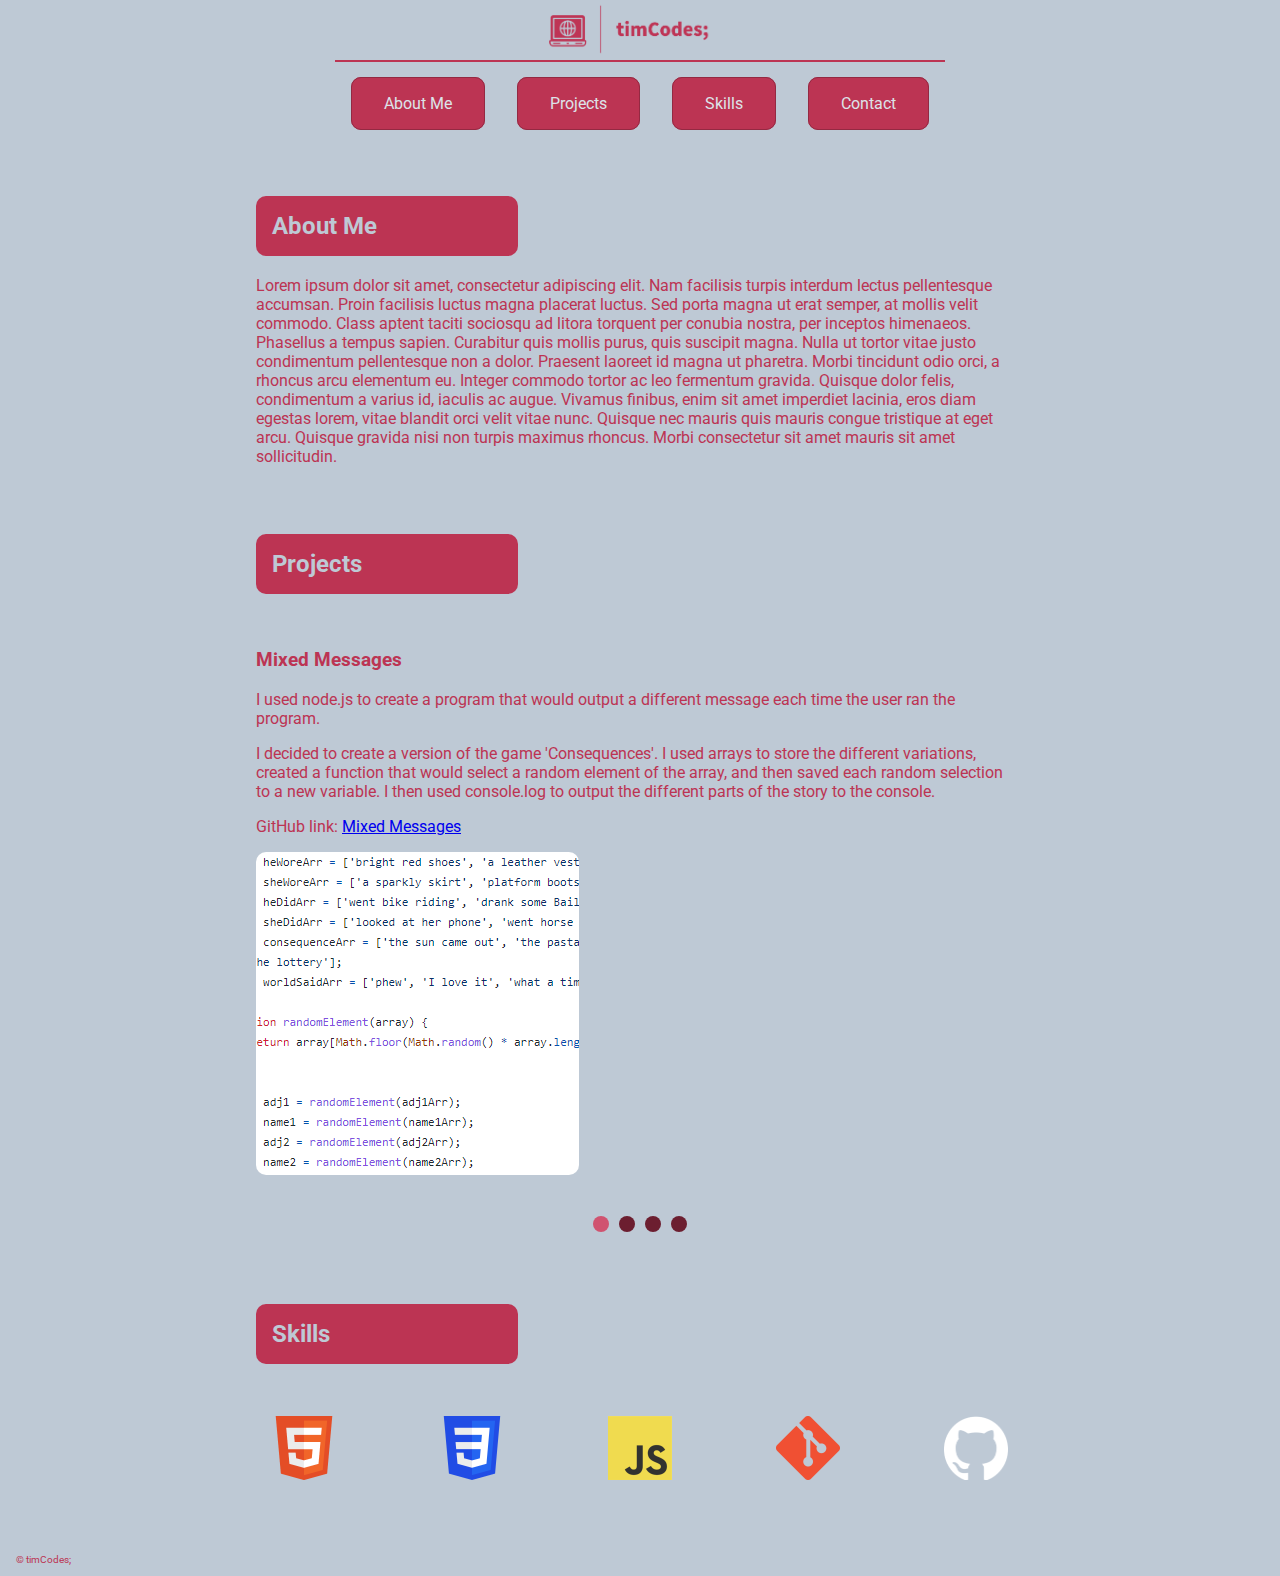
==== index.html @ b81ada08 "Add initial carousel functionality" ====
<!DOCTYPE html>
<html lang="en">
<head>
    <link rel="preconnect" href="https://fonts.googleapis.com"><link rel="preconnect" href="https://fonts.gstatic.com" crossorigin><link href="https://fonts.googleapis.com/css2?family=Montserrat:ital,wght@0,100;0,200;0,300;0,400;0,500;0,600;0,700;0,800;0,900;1,100;1,200;1,300;1,400;1,500;1,600;1,700;1,800;1,900&family=Roboto:ital,wght@0,100;0,300;0,400;0,500;0,700;0,900;1,100;1,300;1,400;1,500;1,700;1,900&display=swap" rel="stylesheet">
    <link rel="stylesheet" href="./resources/style.css">
    <link rel="stylesheet" href="https://cdnjs.cloudflare.com/ajax/libs/font-awesome/4.7.0/css/font-awesome.min.css">
    <meta charset="UTF-8">
    <meta http-equiv="X-UA-Compatible" content="IE=edge">
    <meta name="viewport" content="width=device-width, initial-scale=1.0">
    <title>timCodes</title>
</head>
<body>
    <header>
        <a href="./index.html" class="logo"><img src="./resources/images/timCodes; -1 Transparent cropped.png" alt="timCodes logo" class="logo-img"></a>
        <!-- <h1>{timCodes;}</h1> Placeholder for logo -->

        <nav class="desktop" id="desktop-nav">
            <ul>
                <li><a href="#about-me">About Me</a></li>
                <li><a href="#projects">Projects</a></li>
                <li><a href="#skills">Skills</a></li>
                <li><a href="./contact.html">Contact</a></li>
            </ul>
        </nav>

        <nav class="mobile" id="mobile-nav">
            <button class="btn" id="btn"><i class="fa fa-bars"></i></button>
        </nav>
    </header>

    <main>
        <!-- About Me section -->
        <section id="about-me" class="about-me">
            <h2>About Me</h2>
            <p>Lorem ipsum dolor sit amet, consectetur adipiscing elit. Nam facilisis turpis interdum lectus pellentesque accumsan. Proin facilisis luctus magna placerat luctus. Sed porta magna ut erat semper, at mollis velit commodo. Class aptent taciti sociosqu ad litora torquent per conubia nostra, per inceptos himenaeos. Phasellus a tempus sapien. Curabitur quis mollis purus, quis suscipit magna. Nulla ut tortor vitae justo condimentum pellentesque non a dolor. Praesent laoreet id magna ut pharetra. Morbi tincidunt odio orci, a rhoncus arcu elementum eu. Integer commodo tortor ac leo fermentum gravida. Quisque dolor felis, condimentum a varius id, iaculis ac augue. Vivamus finibus, enim sit amet imperdiet lacinia, eros diam egestas lorem, vitae blandit orci velit vitae nunc. Quisque nec mauris quis mauris congue tristique at eget arcu. Quisque gravida nisi non turpis maximus rhoncus. Morbi consectetur sit amet mauris sit amet sollicitudin.</p>
        </section>
        <!-- Projects section -->
        <section id="projects" class="projects">
            <h2>Projects</h2>
            <div class="carousel">
                <!-- Project 1-->
                <section class="project1 project-flex carousel-item">
                    <div>
                        <h3>Mixed Messages</h3>
                        <p>I used node.js to create a program that would output a different message each time the user ran the program.</p>
                        <p>I decided to create a version of the game 'Consequences'. I used arrays to store the different variations, created a function that would select a random element of the array, and then saved each random selection to a new variable. I then used console.log to output the different parts of the story to the console.</p>
                        <p>GitHub link: <a href="https://github.com/toothless13/mixed-messages" target="_blank" >Mixed Messages</a></p>
                    </div>
                    <img src="./resources/images/mixed-messages-image-square-323px.png" alt="Image representing Project 1">
                </section>
                <!-- Project 2 -->
                <section class="project2 project-flex carousel-item">
                    <div>
                    <h3>Credit Card Checker</h3>
                        <p>This is a project that can be used to check if a credit card number is valid or not. It will also convert invalid numbers into valid numbers.</p>
                        <p>I worked with JavaScript to complete this project, and used arrays, functions, and conditional statements whilst completing the project.</p>
                        <p>GitHub link: <a href="https://github.com/toothless13/credit-card-checker-starter" target="_blank" >Credit Card Checker</a></p>
                    </div>
                    <img src="./resources/images/credit-card-checker-image-square-323px.png" alt="Image representing Project 2">
                </section>
                <!-- Project 3 -->
                <section class="project3 project-flex carousel-item">
                    <div>
                        <h3>Tennis Club Website</h3>
                        <p>This project was to practice creating a responsive web design for a club. It was a chance to use responsive units, such as em and rem. The website also uses media queries to change the page layout and behavior based on size breakpoints. <span>(I apologise for the overly obvious use of Wimbledon colours)</span></p>
                        <p>GitHub link: <a href="https://github.com/toothless13/abingdon-tennis-club" target="_blank" >Tennis Club Website</a></p>
                        <a href="https://toothless13.github.io/abingdon-tennis-club/" target="_blank">https://toothless13.github.io/abingdon-tennis-club/</a>
                    </div>
                    <br>
                    <img src="./resources/images/tennis-club-image-square-323px.png" alt="Image representing Project 3">
                </section>
                <!-- Project 4 -->
                <section class="project4 project-flex carousel-item">
                    <div>
                        <h3>Guitar Company Website</h3>
                        <p>This was a task where we created a website for a company using Flexbox, which allows the page to display well on different screen sizes.</p>
                        <p>GitHub link: <a href="https://github.com/toothless13/flexbox-aristides-guitars-site" target="_blank">Flexbox Guitar Website</a></p>
                        <a href="https://toothless13.github.io/flexbox-aristides-guitars-site/" target="_blank">https://toothless13.github.io/flexbox-aristides-guitars-site/</a>
                    </div>
                    <br>
                    <img src="./resources/images/aristides-project-image-square-323px.png" alt="Image representing Project 4">
                </section>
            </div>
        </section>
        <!-- Skills section -->
        <section id="skills" class="skills">
            <h2>Skills</h2>
            <section class="skills-flex">
                <img src="./resources/images/logos/HTML5_Badge_128.png" alt="HTML 5 Logo">
                <img src="./resources/images/logos/CSS3_logo.svg 128px.png" alt="CSS 3 Logo">
                <img src="./resources/images/logos/128px-JavaScript-logo.png" alt="JavaScript Logo">
                <img src="./resources/images/logos/Git-Icon-1788C - 128px high.png" alt="Git Logo">
                <img src="./resources/images/logos/github-mark-white-128px high.png" alt="GitHub Logo">
            </section>    
        </section>
    </main>

    <footer>
        <p>&copy; timCodes;</p>
        <script src="script.js"></script>
    </footer>
    
</body>
</html>
---- resources/style.css ----
/* General Styles */
html,
body {
    font-size: 16px;
    margin: 0;
    padding: 0;
    font-family: 'Roboto', sans-serif;
    box-sizing: border-box;
    position: relative;
    background-color: hsl(211, 22%, 79%);
    color: hsl(346, 57%, 47%);
    display: flex;
    flex-direction: column;
}

main {
    width: 60%;
    margin: auto;
    min-height: 100vh;
    /* position: relative; */
}

/* Header Section */

header {
    display: flex;
    flex-direction: column;
    align-items: center;
    justify-content: center;
}

.logo {
    display: inline-block;
    margin-left: auto;
    margin-right: auto;
    width: 20%;
}

.logo-img {
    height: 50%;
    width: 100%;
}

nav.desktop {
    /* width: 60%; */
    border-top: solid 2px hsl(346, 57%, 47%);
}

nav.desktop ul {
    width: 100%;
    display: flex;
    justify-content: space-evenly;
    align-items: center;
    padding: 0;
    /* margin-top: 0; */
}

nav.desktop ul li {
    list-style-type: none;
    margin: 1rem 1rem;
    display: inline-block;
    flex: 0 1 15%;
    text-align: center;
}

ul li a {
    background-color: hsl(346, 57%, 47%);
    border: 1px solid hsl(346, 57%, 37%);
    border-radius: 0.625rem;
    padding: 1rem 2rem;
    text-decoration: none;
    color: 	hsl(211, 22%, 89%);
    font-size: 100%;
    text-align: center;
    white-space: nowrap;
}

ul li a:hover {
    color: hsl(346, 57%, 47%);
    background-color: hsl(211, 22%, 79%);
}

nav.mobile {
    display: none;
}

.btn {
    background-color: hsl(211, 22%, 79%);
    color: hsl(346, 57%, 47%);
    padding: 0.625rem;
    border: 2px solid hsl(346, 57%, 47%);
    border-radius: 0.625rem;
}

h2 {
    background-color: hsl(346, 57%, 47%);
    color: hsl(211, 22%, 79%);
    padding: 1rem 1rem;
    width: 30%;
    border-radius: 0.625rem;
}

.about-me {
    /* width: 60%; */
    margin: auto;
    padding-top: 2rem;
    /* display: flex;
    flex-direction: column;
    align-items: space-evenly; */
}

.projects {
    /* width: 60%; */
    /* margin: auto; */
    padding-top: 2rem;
}

.project-flex {
    display: flex;
    justify-content: space-between;
    padding: 1rem 0;
    /* flex-wrap: wrap; */
}

.project-flex div {
    /* width: 60%; */
    padding-right: 1rem;
    flex: 1;
    /* width: 50%; */
}

.project-flex img {
    border-radius: 0.625rem;
    width: 20.1875rem;
    /* flex: 1; */
}

.carousel-item {
    display: none;
}

.carousel-item-selected {
    display: block;
}

.carousel-nav {
    padding: 1rem 0;
    margin: auto;
    /* background-color: red; */
    display: flex;
    justify-content: center;
}

.carousel-button {
    width: 1rem;
    height: 1rem;
    display: inline-block;
    background-color: hsl(346, 57%, 27%);
    border-radius: 50%;
    margin: 0.3125rem;
    cursor: pointer;
}

.carousel-button-selected {
    background-color: hsl(346, 57%, 57%);
}

.skills {
    /* width: 60%; */
    /* margin: auto; */
    padding-top: 2rem;
    display: flex;
    flex-direction: column;
}

.skills-flex {
    display: flex;
    justify-content: space-between;
    padding: 1rem 0;
    /* flex: 1;
    flex-wrap: nowrap; */
}

.skills-flex img {
    padding: 1rem 1rem;
    /* flex: 1; */
    width: 4rem;
}

a.mail-link {
    /* text-decoration: none; */
    color: hsl(346, 57%, 37%);
    font-weight: 700;
}

a.mail-link:hover {
    text-decoration: none;
    color: hsl(346, 57%, 47%);
    /* font-weight: 400; */
}

.socials {
    width: 30%;
    /* margin: auto; */
    display: flex;
    justify-content: space-between;
    padding: 2rem 0;
    flex: 1 1;
}

.socials a {
    display: inline-block;
    width: 10%;
}

.socials a img {
    /* display: inline; */
    width: 100%;
}

/* Footer section */

footer {
    display: block;
    /* position: absolute; */
    bottom: 0;
    /* left: 0; */
    padding-top: 2rem;
    /* width: 100%; */
    height: 2rem;
}

footer p {
    font-size: 0.625rem;
    padding-left: 1rem;
}

footer a {
    padding-left: 1rem;
    font-size: 0.5rem;
}

footer span {
    font-size: 0.5rem;
}

/* Media Queries */

/* 1024 x 840 */

@media only screen and (max-width: 1024px) {
    main {
        width: 80%;
    }
}

/* 768 x 840 */

@media only screen and (max-width: 768px) {

    main {
        font-size: 14px;
    }
    .project-flex {
        display: flex;
        justify-content: space-between;
        padding: 1rem 0;
        flex-wrap: wrap;
    }
    
    .project-flex div {
        /* width: 60%; */
        padding-right: 1rem;
        /* flex: 1; */
        /* width: 50%; */
    }
    
    .project-flex img {
        border-radius: 0.625rem;
        /* width: 30%; */
        width: 15rem;
        object-fit: contain;
        /* flex: 1; */
    }
}

/* 650 x 840 */

/* @media only screen and (max-width: 650px) {
    h2 {
        margin: auto;
        width: 80%;
        text-align: center;
    }

    .project-flex {
        flex-direction: column;
        align-items: center;
    }

    .project-flex div {
        text-align: center;
    }
} */

/* 649 x 840 */

@media only screen and (max-width: 650px) {
    main {
        width: 90%;
        margin: auto;
    }

    .logo {
        width: 50%;
        border-bottom: solid 2px hsl(346, 57%, 47%);
        margin-left: 25%;
    }

    header {
        flex-direction: row;
        justify-content: space-between;
        align-items: center;
        background-color: hsl(211, 22%, 79%);
    }

    header.active {
        position: fixed;
        top: 0;
        z-index: 1;
        width: 100%;
    }

    main.active {
        position: relative;
        /* top: 40.69px; */
        top: 3%;
    }

    nav.desktop {
        border: none;
        display: none;
        position: fixed;
        width: 100%;
        top: 10%;
        right: 0;
        margin-right: 0;
        margin-left: 0;
        flex-direction: column;
    }

    nav.desktop ul {
        width: 100%;
        display: flex;
        flex-direction: column;
        justify-content: center;
        align-items: center;
        padding: 0;
        margin-right: 0;
        margin: 0;
        margin-top: 1rem;
        right: 0;
        /* margin-top: 0; */
    }
    
    nav.desktop ul li {
        list-style-type: none;
        margin: 0;
        /* margin-right: 1.25rem; */
        /* width: 6rem; */
        width: 100%;
        display: block;
        /* flex: 0 1 15%; */
        flex: 0;
        text-align: right;
    }
    
    ul li a {
        display: inline-block;
        /* width: 5rem; */
        width: 100%;
        margin: 0;
        background-color: hsl(346, 57%, 47%);
        /* border: 1px solid hsl(346, 57%, 37%); */
        border: none;
        border-radius: 0;
        /* padding: 0.5rem 0.5rem; */
        padding: 0.25rem;
        text-decoration: none;
        color: 	hsl(211, 22%, 89%);
        font-size: 100%;
        text-align: center;
        white-space: nowrap;
    }

    ul li a:active {
        background-color: hsl(211, 22%, 89%);
        color: hsl(346, 57%, 47%);
    }

    ul li a:hover {
        background-color: hsl(346, 57%, 37%);
    }

    nav.desktop.active {
        display: flex;
    }

    nav.mobile {
        display: block;
        margin-right: 1%;
    }

    .btn.active {
        background-color: hsl(346, 57%, 37%);
        color: hsl(211, 22%, 79%);
        transition: 0.2s;
    }

    h2 {
        margin: auto;
        width: 80%;
        text-align: center;
    }

    .about-me {
        padding-top: 2rem;
    }

    .project-flex {
        flex-direction: column;
        align-items: center;
    }

    .project-flex div {
        text-align: center;
    }

    .skills-flex {
        flex-wrap: wrap;
        justify-content: center;
    }

    .skills-flex img {
        flex-shrink: 1;
    }

    .contact-email {
        padding-top: 2rem;
    }

    .contact-email p {
        text-align: center;
        padding: 2rem 0;
    }

    .socials {
        width: 50%;
        padding-top: 0;
        margin-top: 0;
        margin: auto;
    }
}
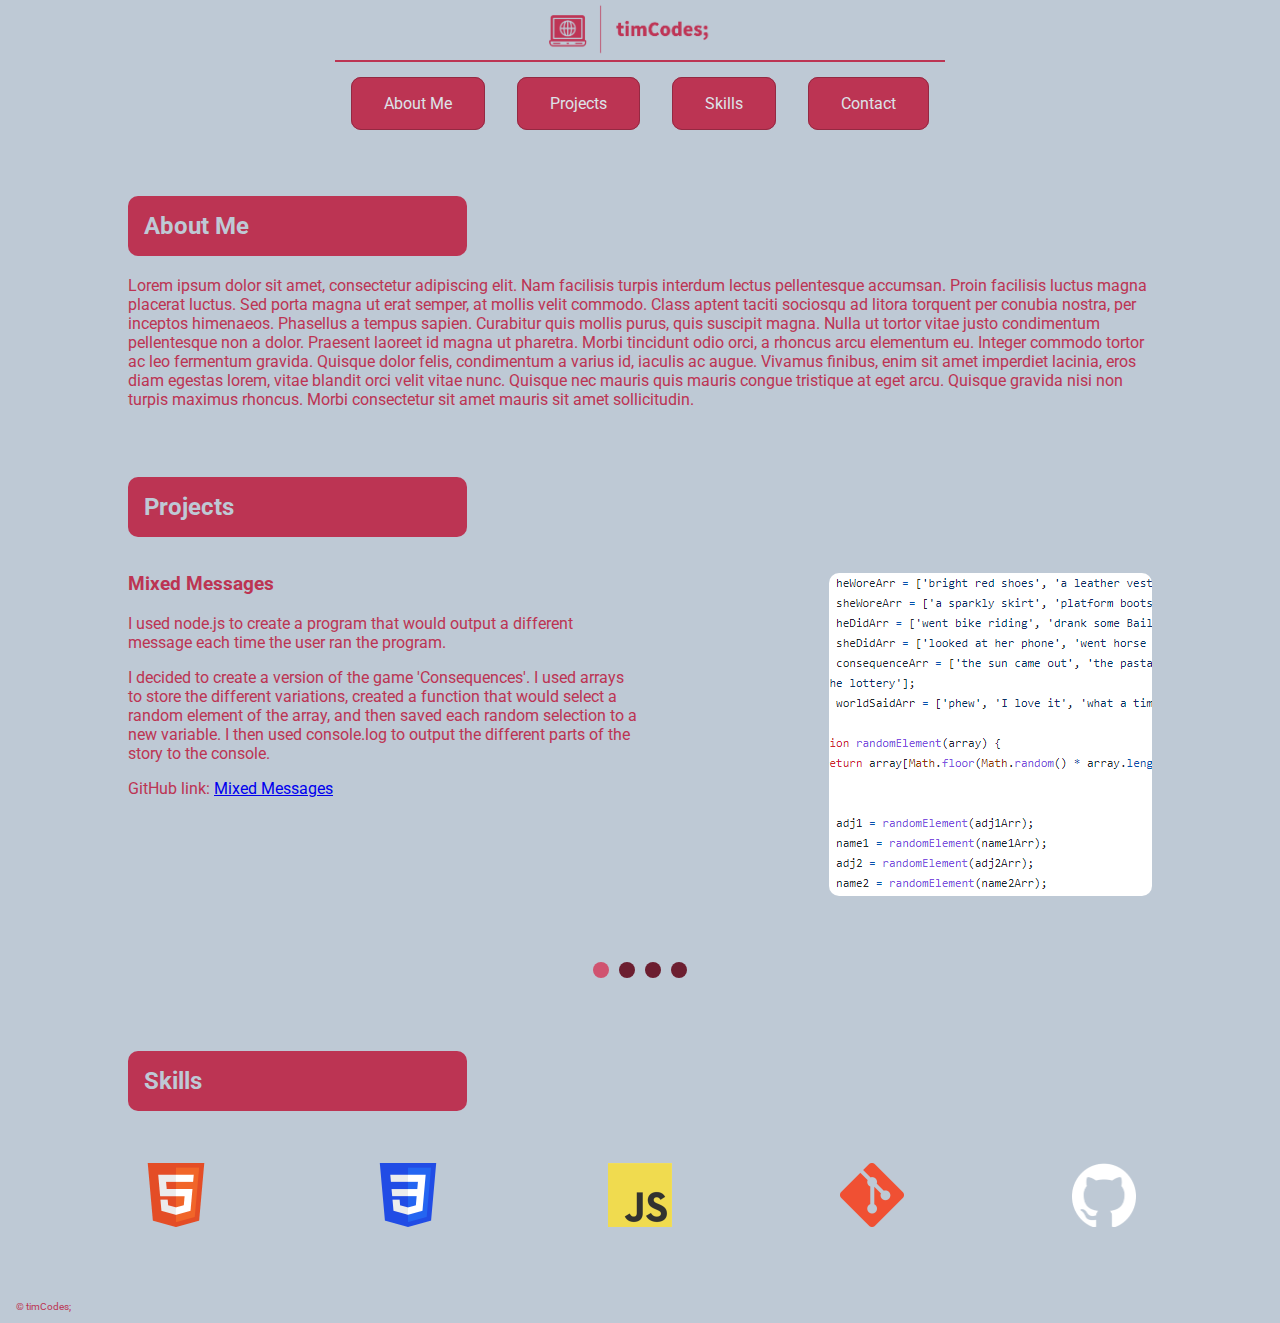
==== commit 23c6944b: "Fix links in headers" ====
--- a/index.html
+++ b/index.html
@@ -16,9 +16,9 @@
 
         <nav class="desktop" id="desktop-nav">
             <ul>
-                <li><a href="#about-me">About Me</a></li>
-                <li><a href="#projects">Projects</a></li>
-                <li><a href="#skills">Skills</a></li>
+                <li><a href="./index.html#about-me">About Me</a></li>
+                <li><a href="./index.html#projects">Projects</a></li>
+                <li><a href="./index.html#skills">Skills</a></li>
                 <li><a href="./contact.html">Contact</a></li>
             </ul>
         </nav>
--- a/resources/style.css
+++ b/resources/style.css
@@ -20,6 +20,10 @@
     /* position: relative; */
 }
 
+h3 {
+    margin-top: 0;
+}
+
 /* Header Section */
 
 header {
@@ -119,20 +123,24 @@
     display: flex;
     justify-content: space-between;
     padding: 1rem 0;
+    height: 35.625rem;
+    height: 22rem;
     /* flex-wrap: wrap; */
 }
 
 .project-flex div {
     /* width: 60%; */
     padding-right: 1rem;
-    flex: 1;
-    /* width: 50%; */
+    /* flex: 1; */
+    width: 50%;
 }
 
 .project-flex img {
     border-radius: 0.625rem;
     width: 20.1875rem;
-    /* flex: 1; */
+    height: fit-content;
+    /* flex: 0 1; */
+    flex-shrink: 1;
 }
 
 .carousel-item {
@@ -140,13 +148,12 @@
 }
 
 .carousel-item-selected {
-    display: block;
+    display: flex;
 }
 
 .carousel-nav {
     padding: 1rem 0;
     margin: auto;
-    /* background-color: red; */
     display: flex;
     justify-content: center;
 }
@@ -187,6 +194,10 @@
     width: 4rem;
 }
 
+.contact-email p {
+    padding-top: 1rem;
+}
+
 a.mail-link {
     /* text-decoration: none; */
     color: hsl(346, 57%, 37%);
@@ -246,9 +257,9 @@
 
 /* Media Queries */
 
-/* 1024 x 840 */
-
-@media only screen and (max-width: 1024px) {
+/* 1300 x 840 */
+
+@media only screen and (max-width: 1300px) {
     main {
         width: 80%;
     }
@@ -261,16 +272,27 @@
     main {
         font-size: 14px;
     }
+
+    h2 {
+        margin: auto;
+        width: 80%;
+        text-align: center;
+    }
+
     .project-flex {
         display: flex;
         justify-content: space-between;
         padding: 1rem 0;
         flex-wrap: wrap;
+        height: fit-content;
+        align-items: center;
+        flex-direction: column;
     }
     
     .project-flex div {
-        /* width: 60%; */
+        width: 60%;
         padding-right: 1rem;
+        text-align: center;
         /* flex: 1; */
         /* width: 50%; */
     }
@@ -282,6 +304,7 @@
         object-fit: contain;
         /* flex: 1; */
     }
+
 }
 
 /* 650 x 840 */
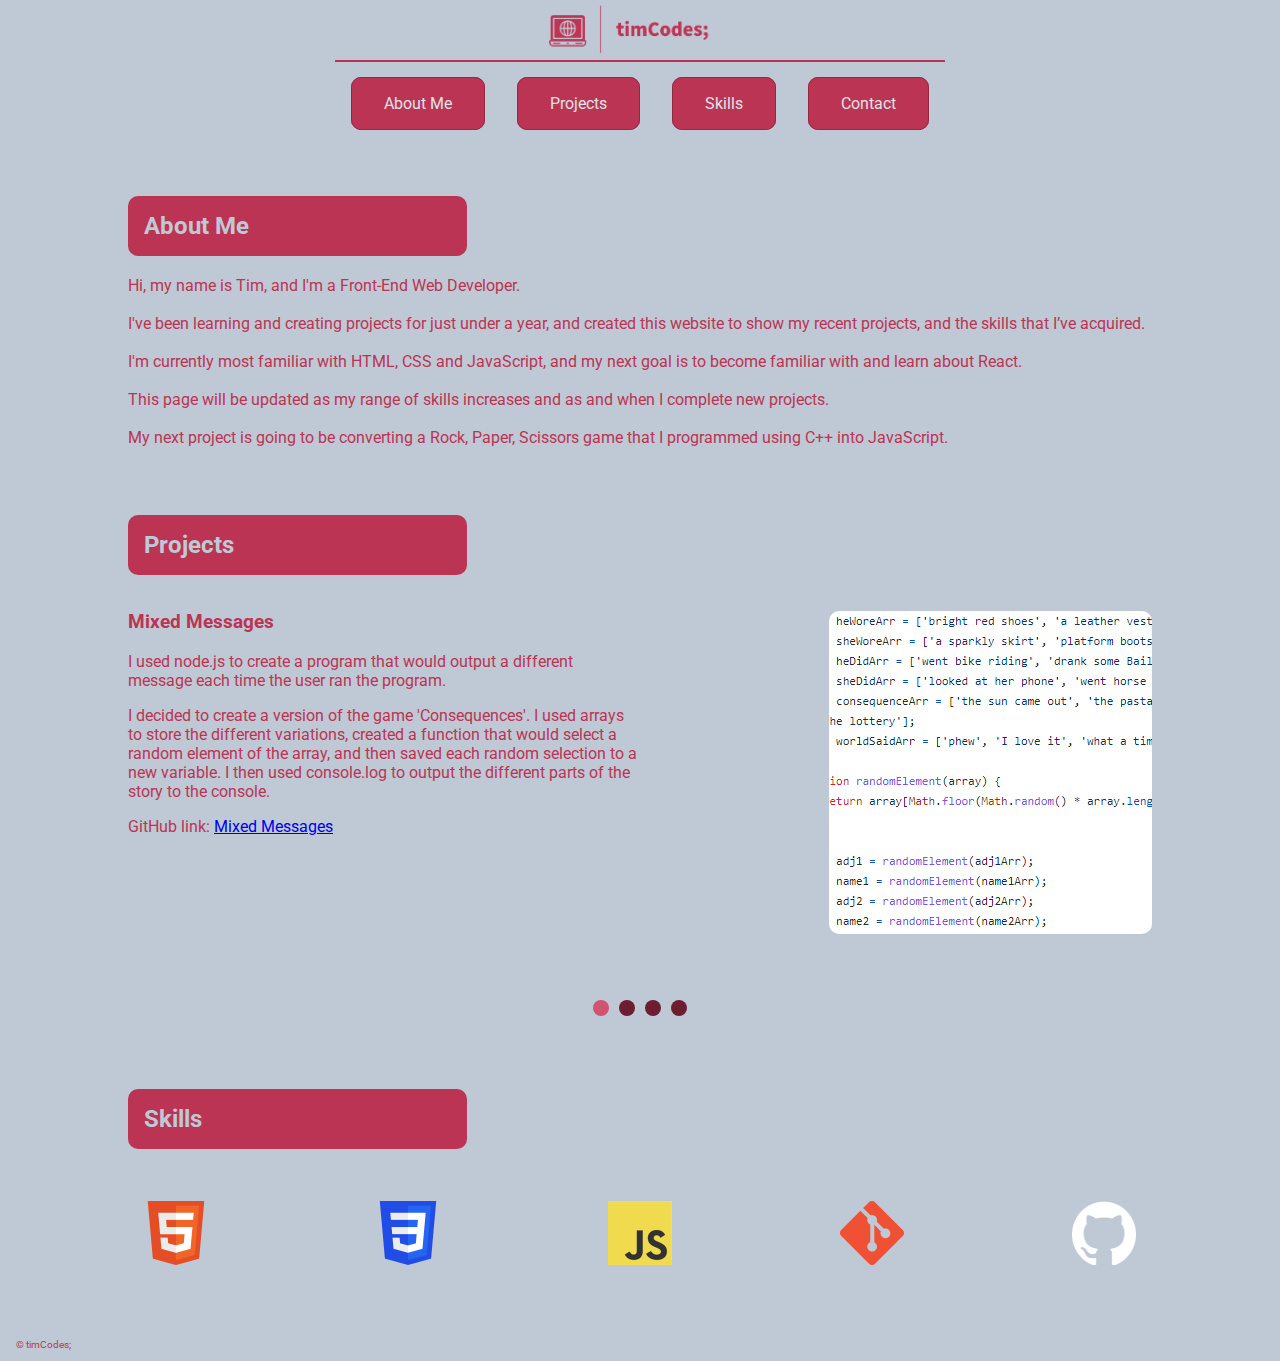
==== commit 7ac9f418: "Update about me section" ====
--- a/index.html
+++ b/index.html
@@ -32,7 +32,16 @@
         <!-- About Me section -->
         <section id="about-me" class="about-me">
             <h2>About Me</h2>
-            <p>Lorem ipsum dolor sit amet, consectetur adipiscing elit. Nam facilisis turpis interdum lectus pellentesque accumsan. Proin facilisis luctus magna placerat luctus. Sed porta magna ut erat semper, at mollis velit commodo. Class aptent taciti sociosqu ad litora torquent per conubia nostra, per inceptos himenaeos. Phasellus a tempus sapien. Curabitur quis mollis purus, quis suscipit magna. Nulla ut tortor vitae justo condimentum pellentesque non a dolor. Praesent laoreet id magna ut pharetra. Morbi tincidunt odio orci, a rhoncus arcu elementum eu. Integer commodo tortor ac leo fermentum gravida. Quisque dolor felis, condimentum a varius id, iaculis ac augue. Vivamus finibus, enim sit amet imperdiet lacinia, eros diam egestas lorem, vitae blandit orci velit vitae nunc. Quisque nec mauris quis mauris congue tristique at eget arcu. Quisque gravida nisi non turpis maximus rhoncus. Morbi consectetur sit amet mauris sit amet sollicitudin.</p>
+            <p>Hi, my name is Tim, and I'm a Front-End Web Developer. 
+                <br><br>
+                I've been learning and creating projects for just under a year, and created this website to show my recent projects, and the skills that I’ve acquired.
+                <br><br>
+                I'm currently most familiar with HTML, CSS and JavaScript, and my next goal is to become familiar with and learn about React.
+                <br><br>
+                This page will be updated as my range of skills increases and as and when I complete new projects.
+                <br><br>
+                My next project is going to be converting a Rock, Paper, Scissors game that I programmed using C++ into JavaScript.
+                </p>
         </section>
         <!-- Projects section -->
         <section id="projects" class="projects">
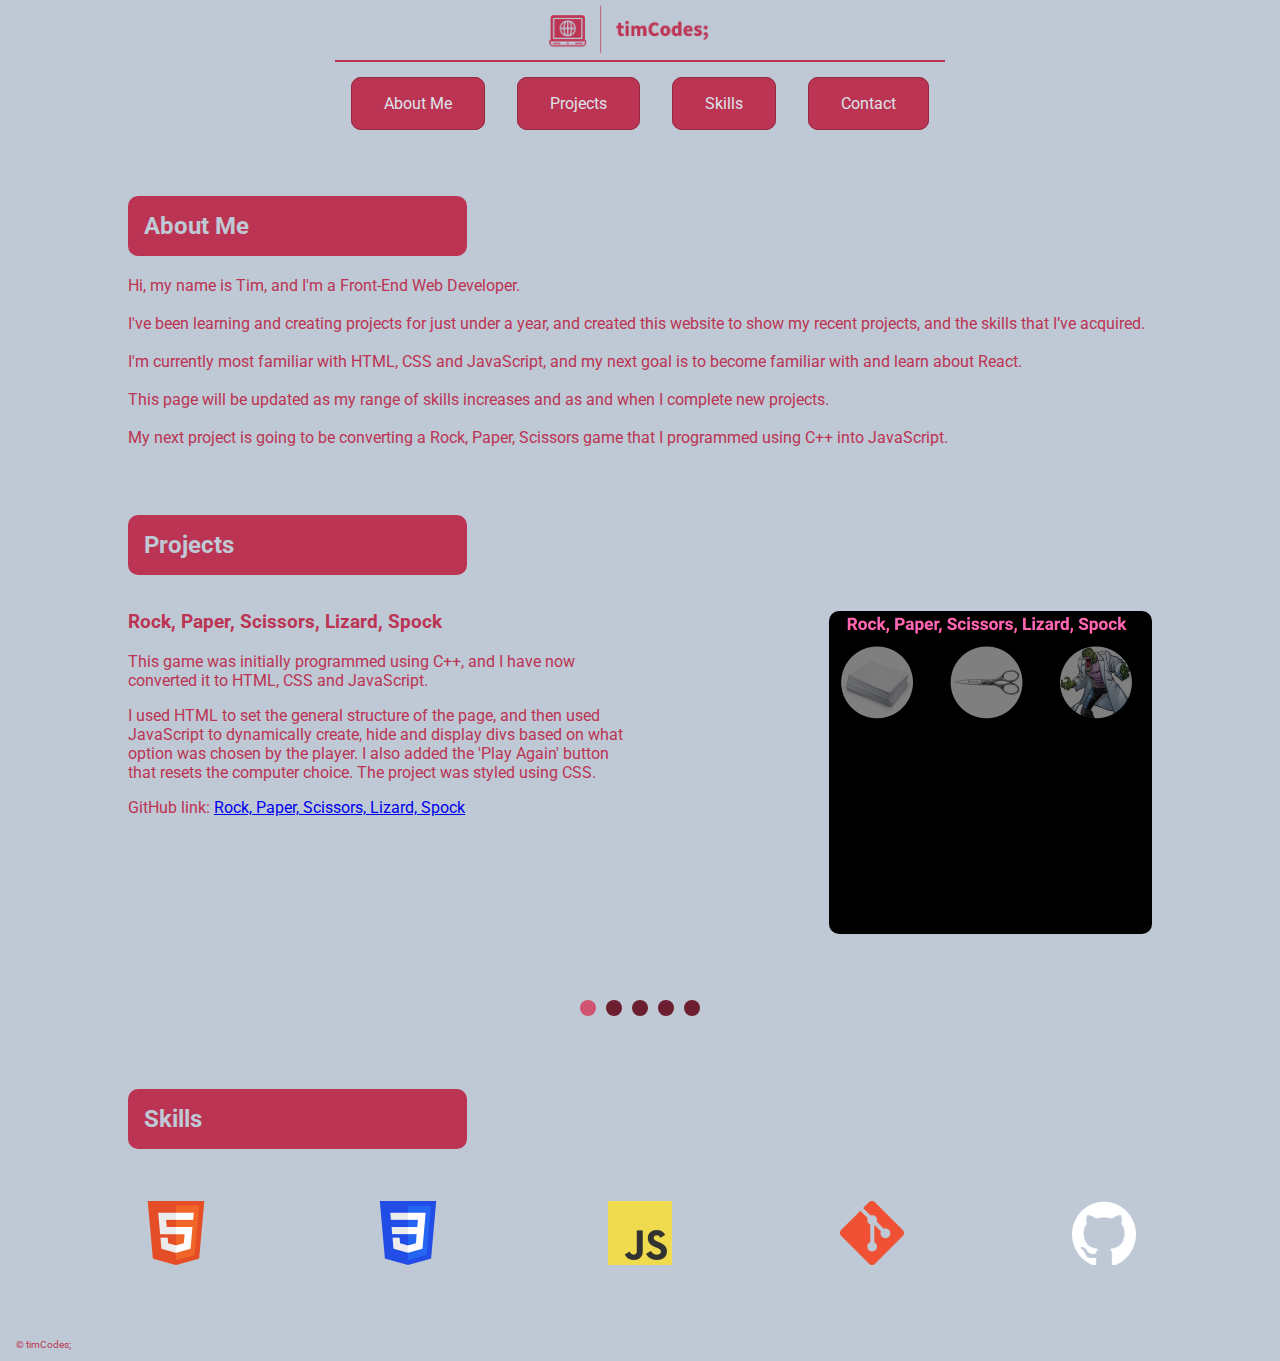
==== commit 8d65faae: "Add rock paper scissors project" ====
--- a/index.html
+++ b/index.html
@@ -47,6 +47,16 @@
         <section id="projects" class="projects">
             <h2>Projects</h2>
             <div class="carousel">
+                <!-- Project 5 - NEW -->
+                <section class="project1 project-flex carousel-item">
+                    <div>
+                        <h3>Rock, Paper, Scissors, Lizard, Spock</h3>
+                        <p>This game was initially programmed using C++, and I have now converted it to HTML, CSS and JavaScript.</p>
+                        <p>I used HTML to set the general structure of the page, and then used JavaScript to dynamically create, hide and display divs based on what option was chosen by the player. I also added the 'Play Again' button that resets the computer choice. The project was styled using CSS.</p>
+                        <p>GitHub link: <a href="https://github.com/toothless13/rock-paper-scissors" target="_blank" >Rock, Paper, Scissors, Lizard, Spock</a></p>
+                    </div>
+                    <img src="./resources/images/rock-paper-scissors-image-square-323px.png" alt="Image representing Project 5">
+                </section>
                 <!-- Project 1-->
                 <section class="project1 project-flex carousel-item">
                     <div>
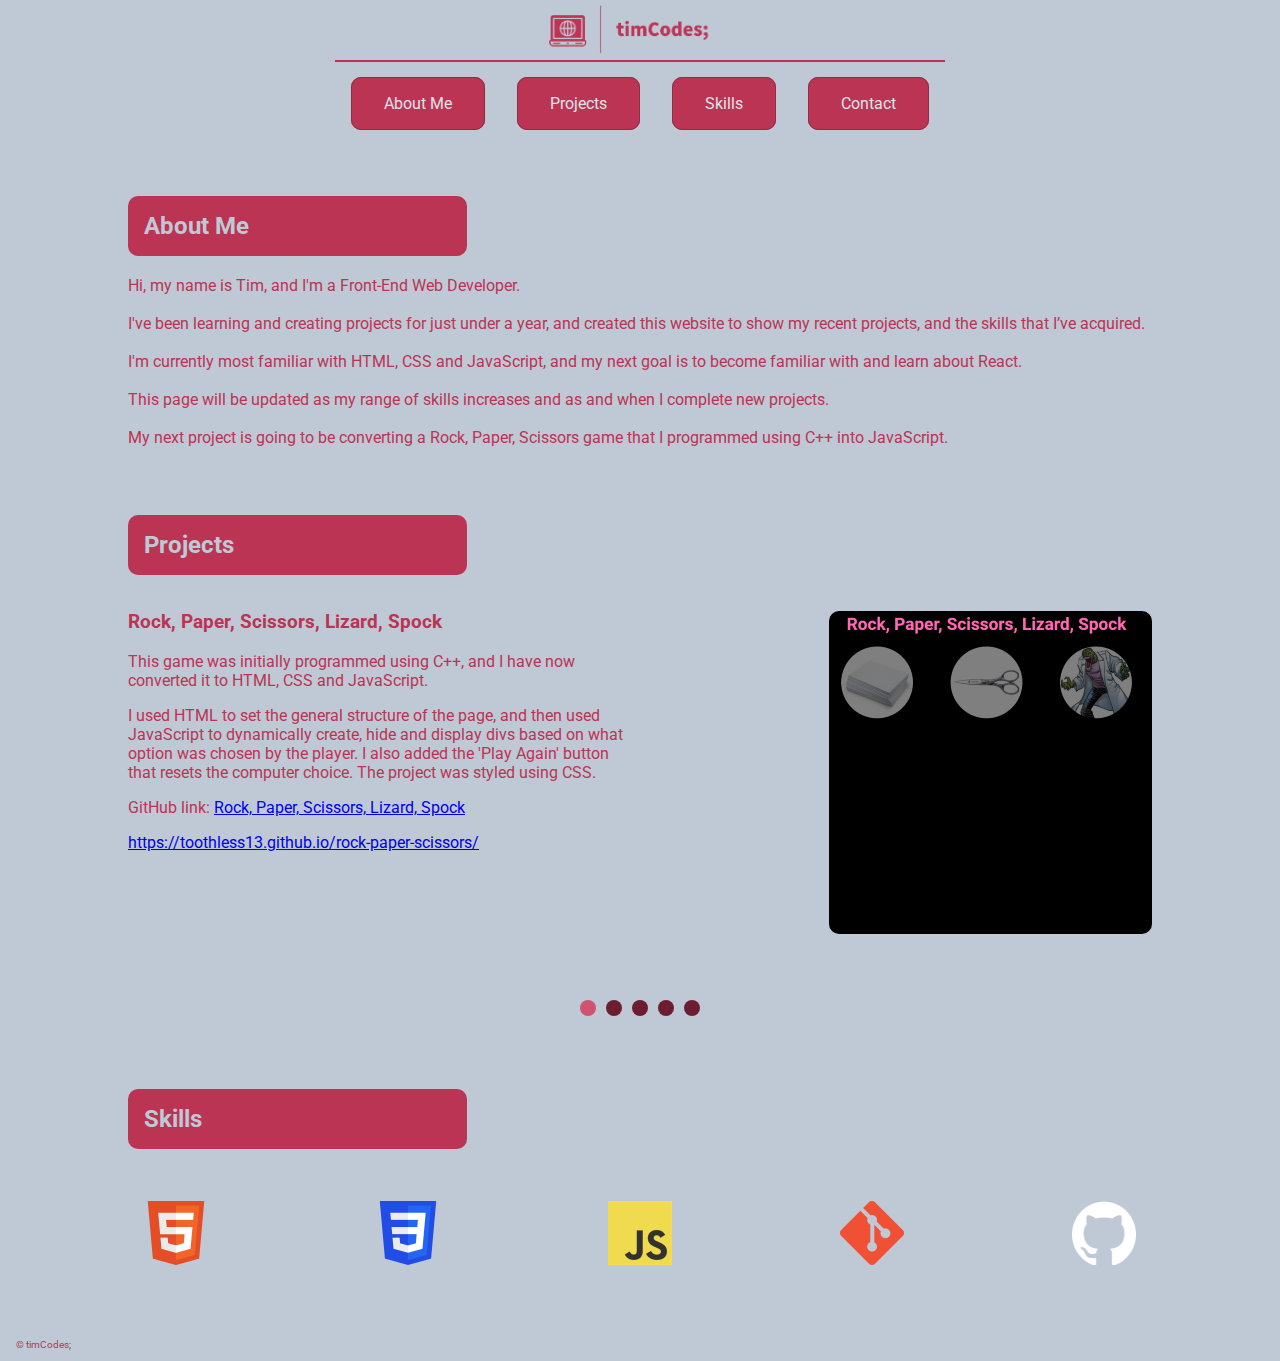
==== commit 5079d18f: "Add link to GitHub pages for rock paper scissors project" ====
--- a/index.html
+++ b/index.html
@@ -54,6 +54,7 @@
                         <p>This game was initially programmed using C++, and I have now converted it to HTML, CSS and JavaScript.</p>
                         <p>I used HTML to set the general structure of the page, and then used JavaScript to dynamically create, hide and display divs based on what option was chosen by the player. I also added the 'Play Again' button that resets the computer choice. The project was styled using CSS.</p>
                         <p>GitHub link: <a href="https://github.com/toothless13/rock-paper-scissors" target="_blank" >Rock, Paper, Scissors, Lizard, Spock</a></p>
+                        <a href="https://toothless13.github.io/rock-paper-scissors/" target="_blank">https://toothless13.github.io/rock-paper-scissors/</a>                    
                     </div>
                     <img src="./resources/images/rock-paper-scissors-image-square-323px.png" alt="Image representing Project 5">
                 </section>
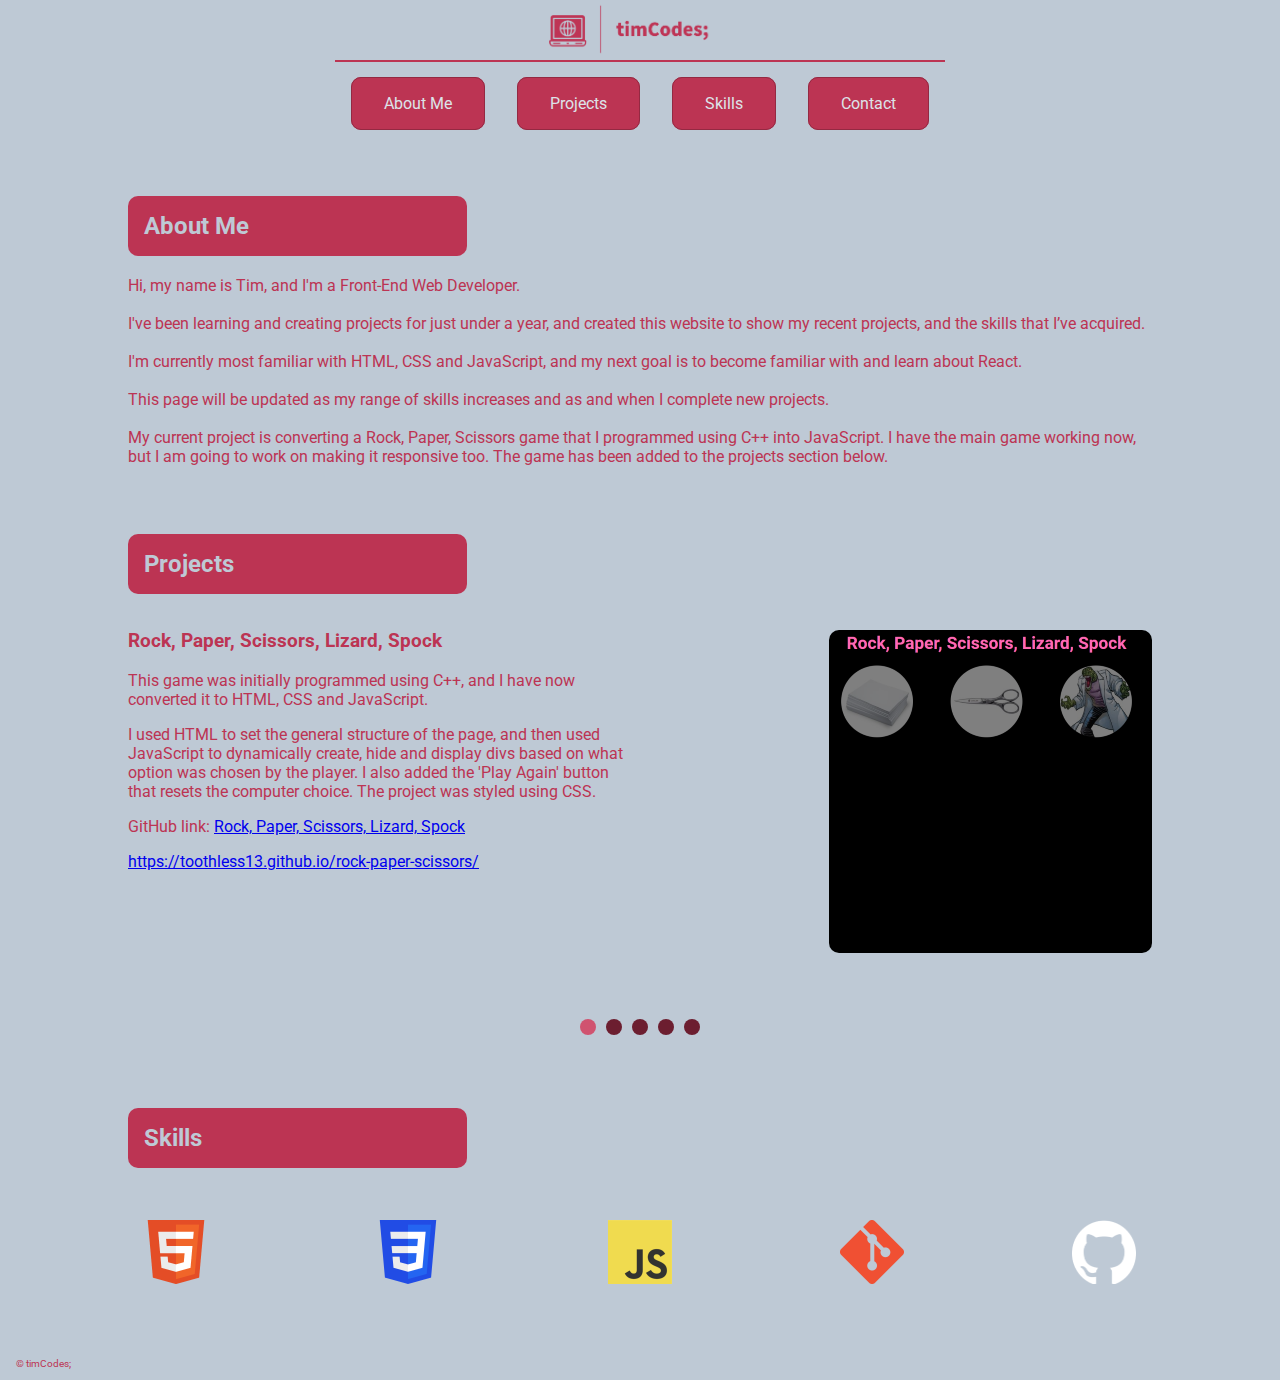
==== commit ba74d94d: "Change about me rock paper scissors part to reflect current stage of project" ====
--- a/index.html
+++ b/index.html
@@ -40,7 +40,7 @@
                 <br><br>
                 This page will be updated as my range of skills increases and as and when I complete new projects.
                 <br><br>
-                My next project is going to be converting a Rock, Paper, Scissors game that I programmed using C++ into JavaScript.
+                My current project is converting a Rock, Paper, Scissors game that I programmed using C++ into JavaScript. I have the main game working now, but I am going to work on making it responsive too. The game has been added to the projects section below.
                 </p>
         </section>
         <!-- Projects section -->
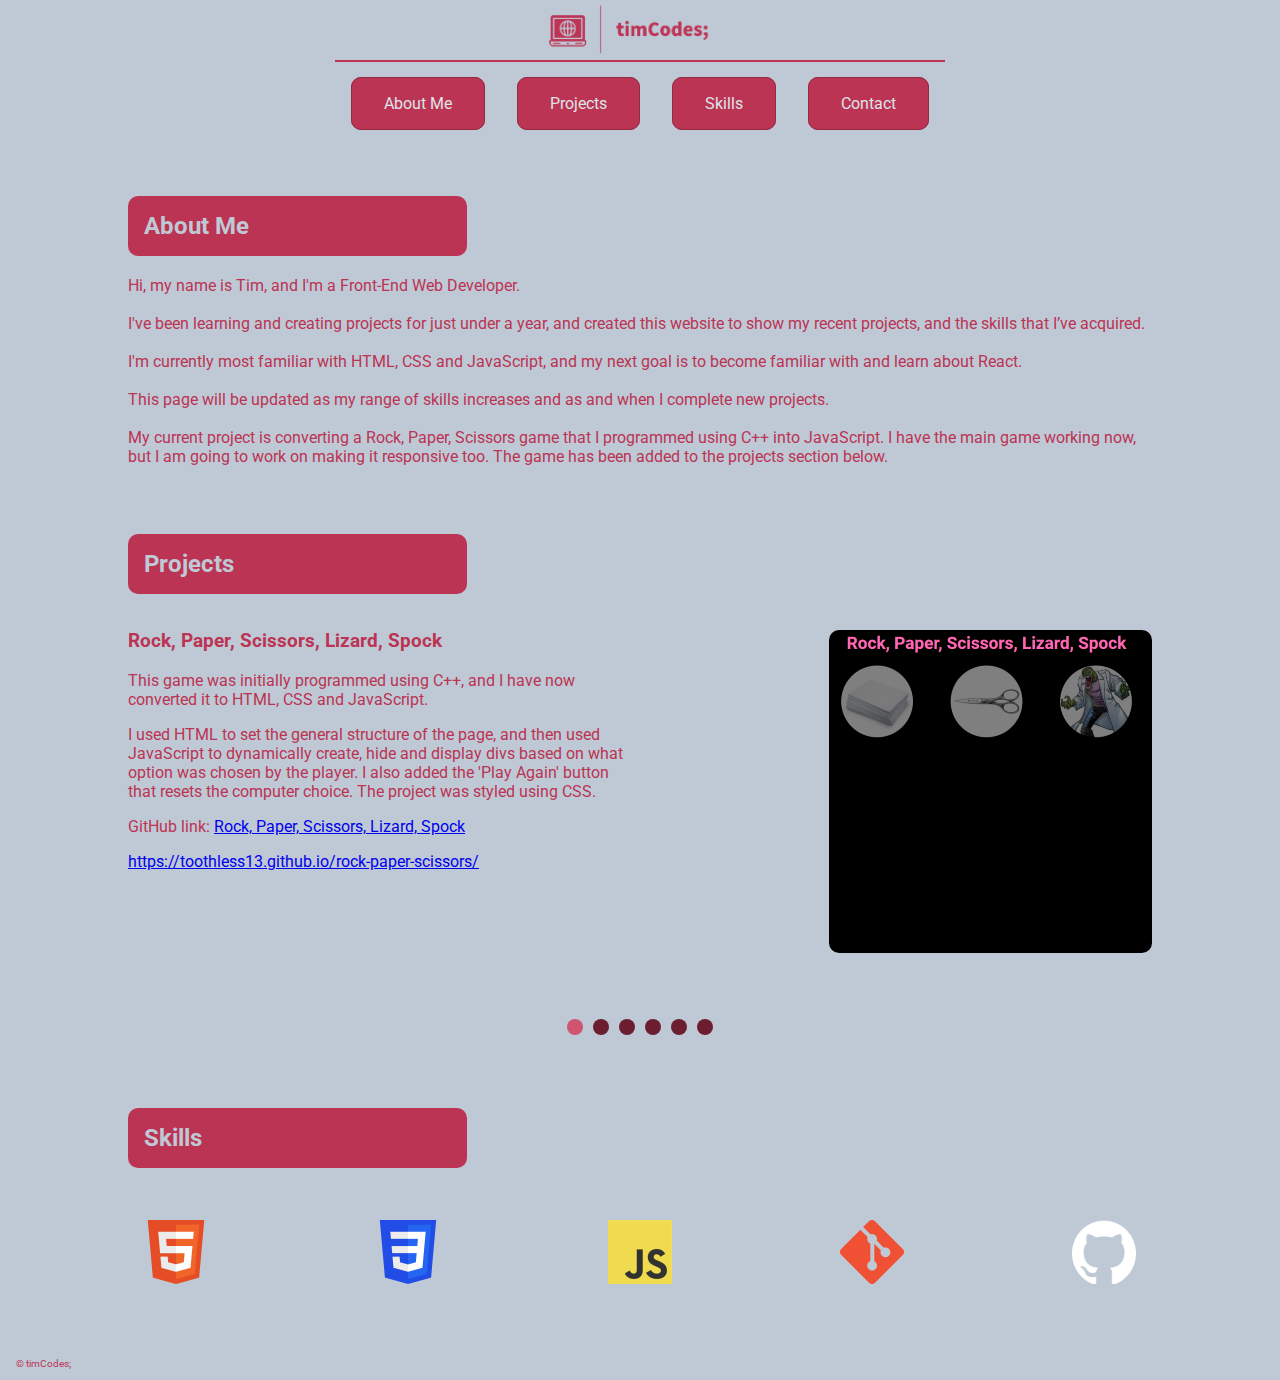
==== commit f16bad03: "add film finder project" ====
--- a/index.html
+++ b/index.html
@@ -47,7 +47,7 @@
         <section id="projects" class="projects">
             <h2>Projects</h2>
             <div class="carousel">
-                <!-- Project 5 - NEW -->
+                <!-- Project 5 -->
                 <section class="project1 project-flex carousel-item">
                     <div>
                         <h3>Rock, Paper, Scissors, Lizard, Spock</h3>
@@ -57,6 +57,24 @@
                         <a href="https://toothless13.github.io/rock-paper-scissors/" target="_blank">https://toothless13.github.io/rock-paper-scissors/</a>                    
                     </div>
                     <img src="./resources/images/rock-paper-scissors-image-square-323px.png" alt="Image representing Project 5">
+                </section>
+                <!-- Project 6 - NEW -->
+                <section class="project1 project-flex carousel-item">
+                    <div>
+                        <h3>Film Finder</h3>
+                        <p>This is a Codecademy project, where they provided the general structure, styling and setup of the page, and then I went through and added the API functionality.</p>
+                        <p>I also added the following features:<br>
+                            <ul>
+                            <li>Release date, which I manipulated into a more readable form</li>
+                            <li>First 3 cast members, storing them in an array, and adding them to the page</li>
+                            <li>I included the functionality to see which films the user liked and disliked, which would only become visible when one of the like or dislike buttons had been clicked.</li>
+                            <li>I also learned about Semantic Git whilst completing this project, so starting using that in my commits too.</li>
+                            </ul>
+                        </p>
+                        <p>GitHub link: <a href="https://github.com/toothless13/film-finder" target="_blank" >Film Finder</a></p>
+                        <a href="https://toothless13.github.io/film-finder/" target="_blank">https://toothless13.github.io/film-finder/</a>                    
+                    </div>
+                    <img src="./resources/images/film-finder image-square-323px.png" alt="Image representing Project 6">
                 </section>
                 <!-- Project 1-->
                 <section class="project1 project-flex carousel-item">
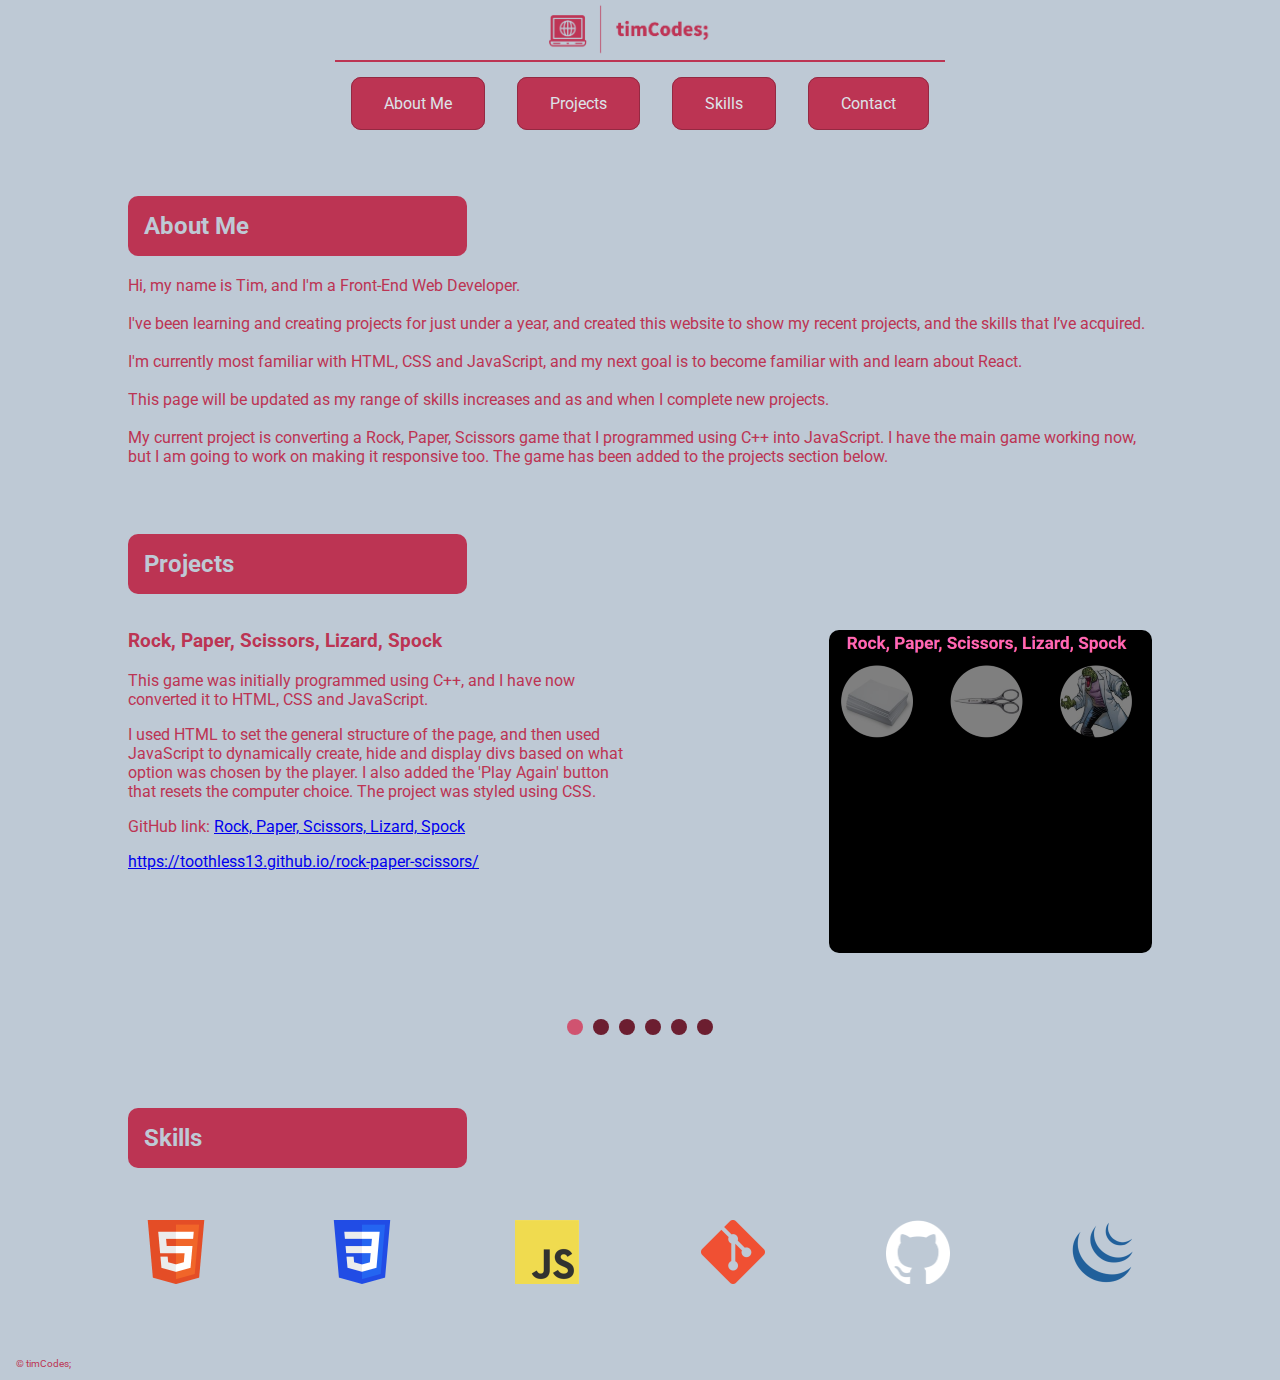
==== commit cec929f3: "Add jQuery logo to skills section" ====
--- a/index.html
+++ b/index.html
@@ -129,6 +129,7 @@
                 <img src="./resources/images/logos/128px-JavaScript-logo.png" alt="JavaScript Logo">
                 <img src="./resources/images/logos/Git-Icon-1788C - 128px high.png" alt="Git Logo">
                 <img src="./resources/images/logos/github-mark-white-128px high.png" alt="GitHub Logo">
+                <img src="./resources/images/logos/128px-jQuery-logo.png" alt="jQuery Logo">
             </section>    
         </section>
     </main>
